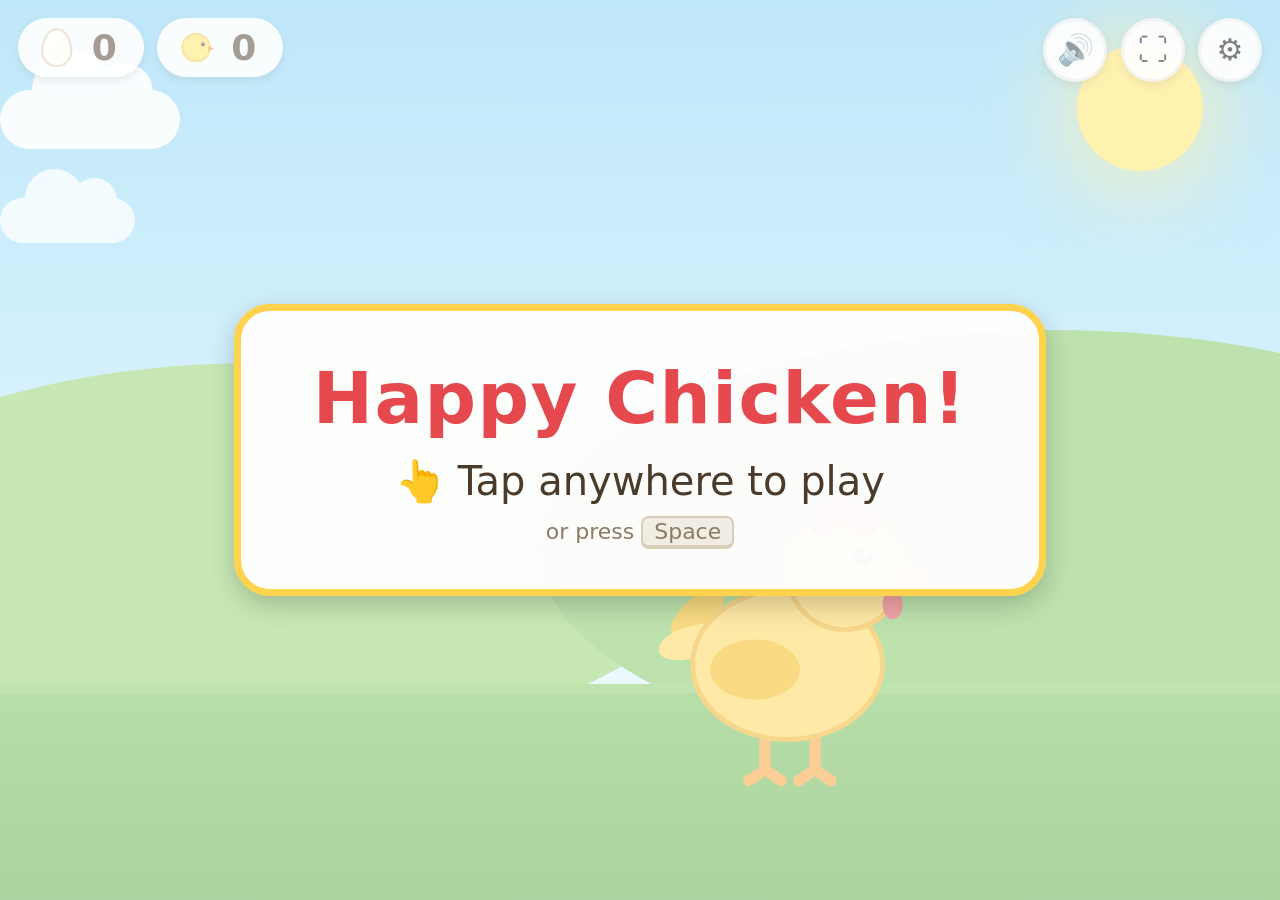
==== happy-chicken.html @ ad61b9e2 "Happy Chicken! v1 — tap/Space to lay eggs, eggs hatch into chicks Original-art HTML5 game for little" ====
<!DOCTYPE html>
<html lang="en">
<head>
<meta charset="utf-8">
<meta name="viewport" content="width=device-width, initial-scale=1, maximum-scale=1, user-scalable=no, viewport-fit=cover">
<meta name="description" content="Happy Chicken! A simple, cheerful egg-laying game for little kids. Tap or press Space to lay an egg.">
<title>Happy Chicken!</title>
<link rel="icon" href="data:image/svg+xml,%3Csvg xmlns='http://www.w3.org/2000/svg' viewBox='0 0 60 74'%3E%3Cpath d='M30 4C13 4 4 26 4 44a26 26 0 0 0 52 0C56 26 47 4 30 4Z' fill='%23fffdf7' stroke='%23e3dccb' stroke-width='3'/%3E%3C/svg%3E">
<link rel="stylesheet" href="style.css">
</head>
<body>

<main id="stage" aria-label="Happy Chicken game. Tap anywhere, or press Space, to lay an egg.">
  <!-- scenery -->
  <div class="sun" aria-hidden="true"></div>
  <div class="cloud cloud-1" aria-hidden="true"></div>
  <div class="cloud cloud-2" aria-hidden="true"></div>
  <div class="hill hill-1" aria-hidden="true"></div>
  <div class="hill hill-2" aria-hidden="true"></div>
  <div class="grass" aria-hidden="true"></div>

  <!-- the star of the show -->
  <div id="chicken" aria-hidden="true">
    <svg viewBox="0 0 240 260" role="img">
      <g class="legs" stroke="#F79D2C" stroke-width="9" stroke-linecap="round" fill="none">
        <path d="M100 205 v37 M100 242 l-13 9 M100 242 l13 9"/>
        <path d="M140 205 v37 M140 242 l-13 9 M140 242 l13 9"/>
      </g>
      <g class="body">
        <ellipse cx="46" cy="118" rx="26" ry="13" fill="#F2B705" transform="rotate(-42 46 118)"/>
        <ellipse cx="42" cy="140" rx="28" ry="13" fill="#FFD34D" transform="rotate(-16 42 140)"/>
        <ellipse cx="118" cy="158" rx="76" ry="60" fill="#FFD34D" stroke="#EFAF17" stroke-width="4"/>
        <circle cx="164" cy="84" r="46" fill="#FFD34D" stroke="#EFAF17" stroke-width="4"/>
        <circle cx="146" cy="44" r="12" fill="#E5484D"/>
        <circle cx="163" cy="35" r="13" fill="#E5484D"/>
        <circle cx="180" cy="44" r="12" fill="#E5484D"/>
        <path d="M208 76 l27 11 -27 12 z" fill="#F79D2C"/>
        <ellipse cx="202" cy="110" rx="8" ry="12" fill="#E5484D"/>
        <ellipse class="wing" cx="92" cy="162" rx="36" ry="24" fill="#F2B705"/>
        <g class="eye-open">
          <circle cx="178" cy="72" r="8" fill="#33302A"/>
          <circle cx="181" cy="69" r="2.6" fill="#FFFFFF"/>
        </g>
        <path class="eye-closed" d="M169 73 q9 7 18 0" stroke="#8a6d1f" stroke-width="3.5" fill="none" stroke-linecap="round"/>
      </g>
    </svg>
  </div>

  <!-- dynamic layers -->
  <div id="egg-layer" aria-hidden="true"></div>
  <div id="chick-layer" aria-hidden="true"></div>
  <div id="fx-layer" aria-hidden="true"></div>

  <!-- counters -->
  <div class="hud ui">
    <div class="pill" id="egg-pill" title="Eggs laid">
      <svg class="hud-icon" viewBox="0 0 60 74" aria-label="Eggs laid">
        <path d="M30 4C13 4 4 26 4 44a26 26 0 0 0 52 0C56 26 47 4 30 4Z" fill="#FFFDF7" stroke="#D8CFB8" stroke-width="4"/>
        <ellipse cx="21" cy="26" rx="6" ry="9" fill="#FFFFFF"/>
      </svg>
      <span id="egg-count">0</span>
    </div>
    <div class="pill" id="chick-pill" title="Chicks hatched">
      <svg class="hud-icon" viewBox="0 0 90 96" aria-label="Chicks hatched">
        <circle cx="46" cy="48" r="32" fill="#FFE45E" stroke="#EFC93D" stroke-width="4"/>
        <path d="M74 44 l14 6 -14 7 z" fill="#F79D2C"/>
        <circle cx="62" cy="40" r="4.5" fill="#33302A"/>
        <circle cx="63.5" cy="38.5" r="1.5" fill="#FFFFFF"/>
      </svg>
      <span id="chick-count">0</span>
    </div>
  </div>

  <!-- buttons -->
  <div class="controls ui">
    <button id="sound-btn" type="button" aria-label="Turn sound on or off" aria-pressed="true">🔊</button>
    <button id="fs-btn" type="button" aria-label="Fullscreen">⛶</button>
    <button id="gear-btn" type="button" aria-label="Grown-up settings">⚙️</button>
  </div>
</main>

<!-- start screen -->
<div id="start-overlay">
  <div class="start-card">
    <h1>Happy Chicken!</h1>
    <p class="start-hint">👆 Tap anywhere to play</p>
    <p class="start-hint-small">or press <span class="kbd">Space</span></p>
  </div>
</div>

<!-- grown-up settings -->
<div id="settings-overlay" hidden>
  <div class="settings-card ui" role="dialog" aria-label="Grown-up settings">
    <button id="settings-close" type="button" aria-label="Close settings">✕</button>
    <h2>Grown-ups</h2>
    <div class="settings-row">
      <span class="settings-label">Eggs per hatch</span>
      <div class="threshold-btns">
        <button class="threshold-btn" type="button" data-n="3">3</button>
        <button class="threshold-btn" type="button" data-n="5">5</button>
        <button class="threshold-btn" type="button" data-n="8">8</button>
      </div>
    </div>
    <div class="settings-row">
      <span class="settings-label">Start over</span>
      <button id="reset-btn" type="button">Reset ↺</button>
      <span id="reset-confirm" hidden>
        <button id="reset-yes" type="button">Yes ✓</button>
        <button id="reset-no" type="button">No ✕</button>
      </span>
    </div>
  </div>
</div>

<script src="game.js"></script>
</body>
</html>
---- style.css ----
/* Happy Chicken! — styles. Original artwork, no external assets. */

* { box-sizing: border-box; }

html, body {
  margin: 0;
  padding: 0;
  height: 100%;
  overflow: hidden;
  overscroll-behavior: none;
}

body {
  font-family: "Chalkboard SE", "Comic Sans MS", "Trebuchet MS", system-ui, sans-serif;
  user-select: none;
  -webkit-user-select: none;
  -webkit-tap-highlight-color: transparent;
  -webkit-touch-callout: none;
  background: #8ed8f8;
}

[hidden] { display: none !important; }

/* ---------- stage & scenery ---------- */

#stage {
  position: fixed;
  inset: 0;
  background: linear-gradient(#7fd0f5 0%, #b6e8fc 55%, #d8f4ff 74%);
  touch-action: manipulation;
  cursor: pointer;
  overflow: hidden;
}

.sun {
  position: absolute;
  top: 5%;
  right: 6%;
  width: 14vmin;
  height: 14vmin;
  border-radius: 50%;
  background: #ffe45e;
  box-shadow: 0 0 8vmin 3vmin rgba(255, 228, 94, 0.55);
  animation: sun-glow 5s ease-in-out infinite;
}

@keyframes sun-glow {
  0%, 100% { box-shadow: 0 0 8vmin 3vmin rgba(255, 228, 94, 0.55); }
  50%      { box-shadow: 0 0 10vmin 4vmin rgba(255, 228, 94, 0.7); }
}

.cloud {
  position: absolute;
  background: #ffffff;
  border-radius: 100px;
  opacity: 0.92;
}
.cloud::before, .cloud::after {
  content: "";
  position: absolute;
  background: #ffffff;
  border-radius: 50%;
}
.cloud-1 {
  top: 10%;
  width: 20vmin;
  height: 6.5vmin;
  animation: drift 65s linear infinite;
  animation-delay: -18s;
}
.cloud-1::before { width: 9vmin; height: 9vmin; top: -4.5vmin; left: 3.5vmin; }
.cloud-1::after  { width: 6.5vmin; height: 6.5vmin; top: -3vmin; left: 10.5vmin; }
.cloud-2 {
  top: 22%;
  width: 15vmin;
  height: 5vmin;
  opacity: 0.8;
  animation: drift 90s linear infinite;
  animation-delay: -55s;
}
.cloud-2::before { width: 6.5vmin; height: 6.5vmin; top: -3.2vmin; left: 2.8vmin; }
.cloud-2::after  { width: 5vmin; height: 5vmin; top: -2.2vmin; left: 8vmin; }

@keyframes drift {
  from { left: -25vw; }
  to   { left: 105vw; }
}

.hill {
  position: absolute;
  border-radius: 50%;
}
.hill-1 { width: 70vw; height: 30vw; left: -15vw; bottom: 17%; background: #8fd168; }
.hill-2 { width: 80vw; height: 34vw; right: -22vw; bottom: 15%; background: #7bc55a; }

.grass {
  position: absolute;
  left: 0;
  right: 0;
  bottom: 0;
  height: 24%;
  background: linear-gradient(#6fbe52, #59a83e);
  border-top: 1.2vmin solid #7fca61;
}

/* ---------- chicken ---------- */

#chicken {
  position: absolute;
  left: 50%;
  bottom: 12%;
  width: clamp(140px, 36vmin, 300px);
  z-index: 2;
  animation: bob 2.6s ease-in-out infinite;
  pointer-events: none;
}
#chicken svg {
  display: block;
  width: 100%;
  height: auto;
  transform-origin: 50% 100%;
}

@keyframes bob {
  0%, 100% { transform: translate(-50%, 0); }
  50%      { transform: translate(-50%, -1.6vmin); }
}

#chicken.lay svg { animation: lay-squat 0.38s ease-out; }

@keyframes lay-squat {
  0%   { transform: scale(1, 1); }
  30%  { transform: scale(1.08, 0.85); }
  60%  { transform: scale(0.96, 1.08); }
  100% { transform: scale(1, 1); }
}

#chicken .eye-closed { opacity: 0; }
#chicken.blink .eye-open   { opacity: 0; }
#chicken.blink .eye-closed { opacity: 1; }

#chicken .wing {
  transform-box: fill-box;
  transform-origin: 85% 15%;
}
#chicken.flap .wing { animation: flap 0.7s ease-in-out; }

@keyframes flap {
  0%, 100% { transform: rotate(0deg); }
  25% { transform: rotate(-24deg); }
  50% { transform: rotate(8deg); }
  75% { transform: rotate(-18deg); }
}

/* ---------- eggs, chicks, sparkles ---------- */

#egg-layer, #chick-layer, #fx-layer {
  position: absolute;
  inset: 0;
  pointer-events: none;
}
#egg-layer  { z-index: 3; }
#chick-layer{ z-index: 4; }
#fx-layer   { z-index: 5; }

.egg {
  position: absolute;
  width: clamp(36px, 7.5vmin, 64px);
  transform: translate(-50%, -50%);
  transition: left 0.45s cubic-bezier(0.25, 1.4, 0.45, 1), top 0.45s cubic-bezier(0.25, 1.4, 0.45, 1);
  filter: drop-shadow(0 0.4vmin 0.4vmin rgba(0, 0, 0, 0.18));
}
.egg svg, .chick svg { display: block; width: 100%; height: auto; }

.egg.pop svg { animation: pop-in 0.32s ease-out; }
.egg svg { transform-origin: 50% 100%; }
.egg.wobble svg { animation: egg-wobble 0.62s ease-in-out; }
.egg .crack { opacity: 0; }
.egg.cracking .crack { opacity: 1; }

@keyframes pop-in {
  0%   { transform: scale(0.2); }
  65%  { transform: scale(1.18); }
  100% { transform: scale(1); }
}

@keyframes egg-wobble {
  0%, 100% { transform: rotate(0deg); }
  20% { transform: rotate(-14deg); }
  40% { transform: rotate(12deg); }
  60% { transform: rotate(-10deg); }
  80% { transform: rotate(8deg); }
}

.chick {
  position: absolute;
  width: clamp(44px, 9vmin, 76px);
  transform: translate(-50%, -50%);
  filter: drop-shadow(0 0.4vmin 0.4vmin rgba(0, 0, 0, 0.18));
}
.chick.face-left { transform: translate(-50%, -50%) scaleX(-1); }

.chick.pop svg { animation: pop-in 0.32s ease-out; }
.chick svg { transform-origin: 50% 100%; }
.chick.hop svg { animation: hop 0.5s ease-in-out 2; }
.chick.walk svg { animation: waddle 0.45s ease-in-out infinite; }

@keyframes hop {
  0%, 100% { transform: translateY(0) scale(1, 1); }
  30%  { transform: translateY(-38%) scale(0.95, 1.06); }
  60%  { transform: translateY(0) scale(1.06, 0.92); }
}

@keyframes waddle {
  0%, 100% { transform: rotate(-7deg); }
  50%      { transform: rotate(7deg); }
}

.spark {
  position: absolute;
  width: 1.6vmin;
  height: 1.6vmin;
  border-radius: 50%;
  background: #fff6c9;
  border: 0.3vmin solid #ffd34d;
  animation: spark-fly 0.65s ease-out forwards;
}

@keyframes spark-fly {
  from { transform: translate(-50%, -50%) scale(1); opacity: 1; }
  to {
    transform: translate(calc(-50% + var(--dx)), calc(-50% + var(--dy))) scale(0.1);
    opacity: 0;
  }
}

/* ---------- HUD counters ---------- */

.hud {
  position: absolute;
  top: max(2vmin, env(safe-area-inset-top));
  left: max(2vmin, env(safe-area-inset-left));
  display: flex;
  gap: 1.5vmin;
  z-index: 10;
}

.pill {
  display: flex;
  align-items: center;
  gap: 0.4em;
  background: rgba(255, 255, 255, 0.92);
  border-radius: 999px;
  padding: 0.25em 0.75em 0.25em 0.5em;
  font-size: clamp(20px, 4.5vmin, 36px);
  font-weight: 700;
  color: #4a3b2a;
  box-shadow: 0 0.4vmin 1vmin rgba(0, 0, 0, 0.15);
}
.pill .hud-icon { width: 1.15em; height: 1.15em; }
.pill.bump { animation: bump 0.3s ease-out; }

@keyframes bump {
  0%   { transform: scale(1); }
  40%  { transform: scale(1.22); }
  100% { transform: scale(1); }
}

/* ---------- buttons ---------- */

.controls {
  position: absolute;
  top: max(2vmin, env(safe-area-inset-top));
  right: max(2vmin, env(safe-area-inset-right));
  display: flex;
  gap: 1.5vmin;
  z-index: 10;
}

button {
  font-family: inherit;
  cursor: pointer;
}

.controls button {
  width: clamp(48px, 9.5vmin, 64px);
  height: clamp(48px, 9.5vmin, 64px);
  border-radius: 50%;
  border: 0.4vmin solid rgba(0, 0, 0, 0.08);
  background: rgba(255, 255, 255, 0.92);
  font-size: clamp(22px, 4.5vmin, 30px);
  line-height: 1;
  box-shadow: 0 0.4vmin 1vmin rgba(0, 0, 0, 0.15);
  transition: transform 0.1s ease-out;
}
.controls button:active { transform: scale(0.9); }

button:focus-visible {
  outline: 4px solid #1d4ed8;
  outline-offset: 3px;
}

/* ---------- start overlay ---------- */

#start-overlay {
  position: fixed;
  inset: 0;
  z-index: 20;
  display: grid;
  place-items: center;
  background: rgba(255, 255, 255, 0.5);
  cursor: pointer;
  transition: opacity 0.35s ease-out;
}
#start-overlay.hide { opacity: 0; pointer-events: none; }

.start-card {
  text-align: center;
  background: rgba(255, 255, 255, 0.95);
  border: 0.8vmin solid #ffd34d;
  border-radius: 4vmin;
  padding: 5vmin 8vmin;
  box-shadow: 0 1vmin 3vmin rgba(0, 0, 0, 0.2);
  max-width: 90vw;
}

.start-card h1 {
  margin: 0 0 2vmin;
  font-size: clamp(34px, 9vmin, 72px);
  color: #e5484d;
  letter-spacing: 0.02em;
}

.start-hint {
  margin: 0;
  font-size: clamp(22px, 5vmin, 40px);
  color: #4a3b2a;
  animation: pulse 1.4s ease-in-out infinite;
}
.start-hint-small {
  margin: 1.5vmin 0 0;
  font-size: clamp(15px, 3vmin, 22px);
  color: #8b7b64;
}
.kbd {
  background: #f1ede4;
  border: 2px solid #d8cfb8;
  border-bottom-width: 4px;
  border-radius: 8px;
  padding: 0.05em 0.5em;
}

@keyframes pulse {
  0%, 100% { transform: scale(1); }
  50%      { transform: scale(1.08); }
}

/* ---------- settings overlay ---------- */

#settings-overlay {
  position: fixed;
  inset: 0;
  z-index: 30;
  display: grid;
  place-items: center;
  background: rgba(0, 0, 0, 0.35);
}

.settings-card {
  position: relative;
  background: #ffffff;
  border-radius: 24px;
  padding: 24px 28px;
  width: min(88vw, 420px);
  box-shadow: 0 12px 40px rgba(0, 0, 0, 0.3);
  color: #4a3b2a;
}

.settings-card h2 {
  margin: 0 0 16px;
  font-size: clamp(22px, 5vmin, 30px);
}

#settings-close {
  position: absolute;
  top: 12px;
  right: 12px;
  width: 44px;
  height: 44px;
  border-radius: 50%;
  border: none;
  background: #f1ede4;
  font-size: 20px;
}

.settings-row {
  display: flex;
  align-items: center;
  flex-wrap: wrap;
  gap: 12px;
  margin: 14px 0;
  font-size: clamp(17px, 4vmin, 22px);
}
.settings-label { flex: 1 1 auto; font-weight: 700; }

.threshold-btn,
#reset-btn, #reset-yes, #reset-no {
  min-width: 52px;
  height: 52px;
  border-radius: 14px;
  border: 3px solid #d8cfb8;
  background: #faf7ef;
  font-size: 20px;
  font-weight: 700;
  color: #4a3b2a;
  padding: 0 14px;
}
.threshold-btn.active {
  background: #ffd34d;
  border-color: #efaf17;
}
#reset-yes { background: #d3f2c9; border-color: #6fbe52; }
#reset-no  { background: #ffd9d9; border-color: #e5484d; }
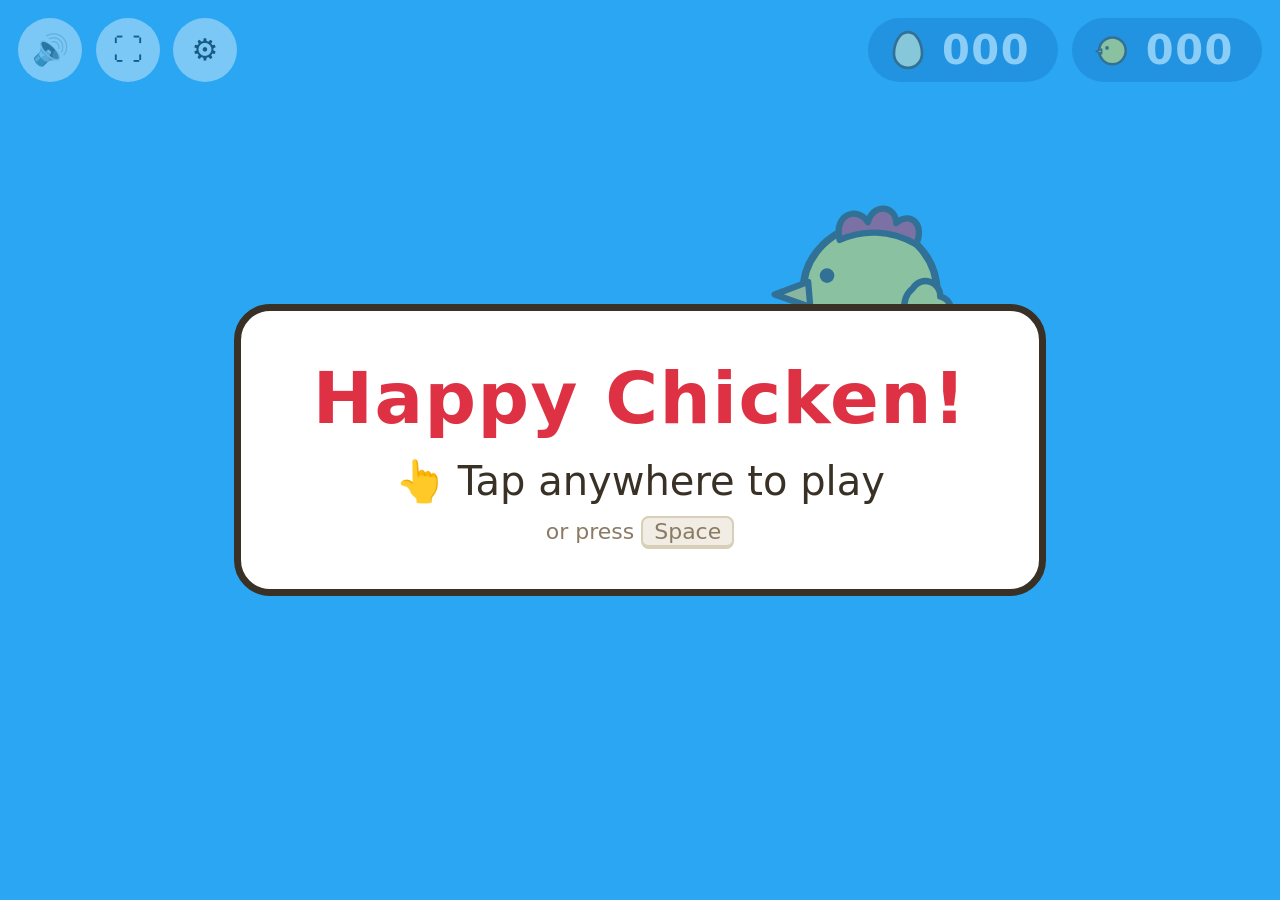
==== commit de4997c8: "Restyle to match the in-show game look; chicken hops in 2D Flat bright-blue screen with thick dark o" ====
--- a/happy-chicken.html
+++ b/happy-chicken.html
@@ -5,43 +5,41 @@
 <meta name="viewport" content="width=device-width, initial-scale=1, maximum-scale=1, user-scalable=no, viewport-fit=cover">
 <meta name="description" content="Happy Chicken! A simple, cheerful egg-laying game for little kids. Tap or press Space to lay an egg.">
 <title>Happy Chicken!</title>
-<link rel="icon" href="data:image/svg+xml,%3Csvg xmlns='http://www.w3.org/2000/svg' viewBox='0 0 60 74'%3E%3Cpath d='M30 4C13 4 4 26 4 44a26 26 0 0 0 52 0C56 26 47 4 30 4Z' fill='%23fffdf7' stroke='%23e3dccb' stroke-width='3'/%3E%3C/svg%3E">
+<link rel="icon" href="data:image/svg+xml,%3Csvg xmlns='http://www.w3.org/2000/svg' viewBox='0 0 60 74'%3E%3Cpath d='M30 4C13 4 4 26 4 44a26 26 0 0 0 52 0C56 26 47 4 30 4Z' fill='%23f7f2bc' stroke='%233a3126' stroke-width='5'/%3E%3C/svg%3E">
 <link rel="stylesheet" href="style.css">
 </head>
 <body>
 
 <main id="stage" aria-label="Happy Chicken game. Tap anywhere, or press Space, to lay an egg.">
-  <!-- scenery -->
-  <div class="sun" aria-hidden="true"></div>
-  <div class="cloud cloud-1" aria-hidden="true"></div>
-  <div class="cloud cloud-2" aria-hidden="true"></div>
-  <div class="hill hill-1" aria-hidden="true"></div>
-  <div class="hill hill-2" aria-hidden="true"></div>
-  <div class="grass" aria-hidden="true"></div>
 
-  <!-- the star of the show -->
+  <!-- the star of the show: a round, outlined, flat cartoon chicken -->
   <div id="chicken" aria-hidden="true">
-    <svg viewBox="0 0 240 260" role="img">
-      <g class="legs" stroke="#F79D2C" stroke-width="9" stroke-linecap="round" fill="none">
-        <path d="M100 205 v37 M100 242 l-13 9 M100 242 l13 9"/>
-        <path d="M140 205 v37 M140 242 l-13 9 M140 242 l13 9"/>
+    <svg viewBox="0 0 210 226" role="img">
+      <g class="legs" stroke="#3A3126" stroke-width="6" stroke-linecap="round" fill="none">
+        <path d="M85 158 L78 202 M78 202 l-13 10 M78 202 l10 12"/>
+        <path d="M125 158 L131 202 M131 202 l-11 12 M131 202 l12 9"/>
       </g>
       <g class="body">
-        <ellipse cx="46" cy="118" rx="26" ry="13" fill="#F2B705" transform="rotate(-42 46 118)"/>
-        <ellipse cx="42" cy="140" rx="28" ry="13" fill="#FFD34D" transform="rotate(-16 42 140)"/>
-        <ellipse cx="118" cy="158" rx="76" ry="60" fill="#FFD34D" stroke="#EFAF17" stroke-width="4"/>
-        <circle cx="164" cy="84" r="46" fill="#FFD34D" stroke="#EFAF17" stroke-width="4"/>
-        <circle cx="146" cy="44" r="12" fill="#E5484D"/>
-        <circle cx="163" cy="35" r="13" fill="#E5484D"/>
-        <circle cx="180" cy="44" r="12" fill="#E5484D"/>
-        <path d="M208 76 l27 11 -27 12 z" fill="#F79D2C"/>
-        <ellipse cx="202" cy="110" rx="8" ry="12" fill="#E5484D"/>
-        <ellipse class="wing" cx="92" cy="162" rx="36" ry="24" fill="#F2B705"/>
+        <circle cx="105" cy="100" r="64" fill="#FFE23F" stroke="#3A3126" stroke-width="7"/>
+        <path class="comb" d="M76 50
+          C70 24 94 18 103 33
+          C108 14 130 17 130 34
+          C143 22 158 35 149 54
+          C124 40 98 40 76 50 Z"
+          fill="#DE3244" stroke="#3A3126" stroke-width="6" stroke-linejoin="round"/>
+        <path class="beak" d="M46 90 L14 102 L48 114 Z"
+          fill="#FFC93C" stroke="#3A3126" stroke-width="6" stroke-linejoin="round"/>
+        <path class="wing" d="M146 96
+          a14 14 0 0 1 26 8
+          a14 14 0 0 1 6 24
+          a14 14 0 0 1 -22 14
+          q-16 -8 -18 -24
+          q-2 -14 8 -22 z"
+          fill="#FFE23F" stroke="#3A3126" stroke-width="6" stroke-linejoin="round"/>
         <g class="eye-open">
-          <circle cx="178" cy="72" r="8" fill="#33302A"/>
-          <circle cx="181" cy="69" r="2.6" fill="#FFFFFF"/>
+          <circle cx="64" cy="84" r="7" fill="#3A3126"/>
         </g>
-        <path class="eye-closed" d="M169 73 q9 7 18 0" stroke="#8a6d1f" stroke-width="3.5" fill="none" stroke-linecap="round"/>
+        <path class="eye-closed" d="M55 86 q9 7 18 0" stroke="#3A3126" stroke-width="4" fill="none" stroke-linecap="round"/>
       </g>
     </svg>
   </div>
@@ -51,23 +49,21 @@
   <div id="chick-layer" aria-hidden="true"></div>
   <div id="fx-layer" aria-hidden="true"></div>
 
-  <!-- counters -->
+  <!-- counters (show-style pills, top-right) -->
   <div class="hud ui">
     <div class="pill" id="egg-pill" title="Eggs laid">
       <svg class="hud-icon" viewBox="0 0 60 74" aria-label="Eggs laid">
-        <path d="M30 4C13 4 4 26 4 44a26 26 0 0 0 52 0C56 26 47 4 30 4Z" fill="#FFFDF7" stroke="#D8CFB8" stroke-width="4"/>
-        <ellipse cx="21" cy="26" rx="6" ry="9" fill="#FFFFFF"/>
+        <path d="M30 4C13 4 4 26 4 44a26 26 0 0 0 52 0C56 26 47 4 30 4Z" fill="#F7F2BC" stroke="#3A3126" stroke-width="5"/>
       </svg>
-      <span id="egg-count">0</span>
+      <span id="egg-count">000</span>
     </div>
     <div class="pill" id="chick-pill" title="Chicks hatched">
       <svg class="hud-icon" viewBox="0 0 90 96" aria-label="Chicks hatched">
-        <circle cx="46" cy="48" r="32" fill="#FFE45E" stroke="#EFC93D" stroke-width="4"/>
-        <path d="M74 44 l14 6 -14 7 z" fill="#F79D2C"/>
-        <circle cx="62" cy="40" r="4.5" fill="#33302A"/>
-        <circle cx="63.5" cy="38.5" r="1.5" fill="#FFFFFF"/>
+        <circle cx="46" cy="50" r="32" fill="#FFE23F" stroke="#3A3126" stroke-width="6"/>
+        <path d="M20 46 l-13 5 13 6 z" fill="#FFC93C" stroke="#3A3126" stroke-width="4" stroke-linejoin="round"/>
+        <circle cx="33" cy="43" r="4.5" fill="#3A3126"/>
       </svg>
-      <span id="chick-count">0</span>
+      <span id="chick-count">000</span>
     </div>
   </div>
 
--- a/style.css
+++ b/style.css
@@ -1,4 +1,6 @@
-/* Happy Chicken! — styles. Original artwork, no external assets. */
+/* Happy Chicken! — styles. Original artwork, no external assets.
+   Look: flat bright-blue screen, thick dark outlines, no scenery —
+   like a simple in-show TV game. */
 
 * { box-sizing: border-box; }
 
@@ -16,101 +18,32 @@
   -webkit-user-select: none;
   -webkit-tap-highlight-color: transparent;
   -webkit-touch-callout: none;
-  background: #8ed8f8;
+  background: #2BA6F2;
 }
 
 [hidden] { display: none !important; }
 
-/* ---------- stage & scenery ---------- */
+/* ---------- stage ---------- */
 
 #stage {
   position: fixed;
   inset: 0;
-  background: linear-gradient(#7fd0f5 0%, #b6e8fc 55%, #d8f4ff 74%);
+  background: #2BA6F2;
   touch-action: manipulation;
   cursor: pointer;
   overflow: hidden;
 }
 
-.sun {
-  position: absolute;
-  top: 5%;
-  right: 6%;
-  width: 14vmin;
-  height: 14vmin;
-  border-radius: 50%;
-  background: #ffe45e;
-  box-shadow: 0 0 8vmin 3vmin rgba(255, 228, 94, 0.55);
-  animation: sun-glow 5s ease-in-out infinite;
-}
-
-@keyframes sun-glow {
-  0%, 100% { box-shadow: 0 0 8vmin 3vmin rgba(255, 228, 94, 0.55); }
-  50%      { box-shadow: 0 0 10vmin 4vmin rgba(255, 228, 94, 0.7); }
-}
-
-.cloud {
-  position: absolute;
-  background: #ffffff;
-  border-radius: 100px;
-  opacity: 0.92;
-}
-.cloud::before, .cloud::after {
-  content: "";
-  position: absolute;
-  background: #ffffff;
-  border-radius: 50%;
-}
-.cloud-1 {
-  top: 10%;
-  width: 20vmin;
-  height: 6.5vmin;
-  animation: drift 65s linear infinite;
-  animation-delay: -18s;
-}
-.cloud-1::before { width: 9vmin; height: 9vmin; top: -4.5vmin; left: 3.5vmin; }
-.cloud-1::after  { width: 6.5vmin; height: 6.5vmin; top: -3vmin; left: 10.5vmin; }
-.cloud-2 {
-  top: 22%;
-  width: 15vmin;
-  height: 5vmin;
-  opacity: 0.8;
-  animation: drift 90s linear infinite;
-  animation-delay: -55s;
-}
-.cloud-2::before { width: 6.5vmin; height: 6.5vmin; top: -3.2vmin; left: 2.8vmin; }
-.cloud-2::after  { width: 5vmin; height: 5vmin; top: -2.2vmin; left: 8vmin; }
-
-@keyframes drift {
-  from { left: -25vw; }
-  to   { left: 105vw; }
-}
-
-.hill {
-  position: absolute;
-  border-radius: 50%;
-}
-.hill-1 { width: 70vw; height: 30vw; left: -15vw; bottom: 17%; background: #8fd168; }
-.hill-2 { width: 80vw; height: 34vw; right: -22vw; bottom: 15%; background: #7bc55a; }
-
-.grass {
-  position: absolute;
-  left: 0;
-  right: 0;
-  bottom: 0;
-  height: 24%;
-  background: linear-gradient(#6fbe52, #59a83e);
-  border-top: 1.2vmin solid #7fca61;
-}
-
 /* ---------- chicken ---------- */
 
 #chicken {
   position: absolute;
-  left: 50%;
-  bottom: 12%;
-  width: clamp(140px, 36vmin, 300px);
+  left: 68%;
+  top: 34%;
+  width: clamp(110px, 26vmin, 220px);
   z-index: 2;
+  transform: translate(-50%, -50%);
+  transition: left 0.45s cubic-bezier(0.3, 1.3, 0.5, 1), top 0.45s cubic-bezier(0.3, 1.3, 0.5, 1);
   animation: bob 2.6s ease-in-out infinite;
   pointer-events: none;
 }
@@ -118,20 +51,20 @@
   display: block;
   width: 100%;
   height: auto;
-  transform-origin: 50% 100%;
+  transform-origin: 50% 70%;
 }
 
 @keyframes bob {
-  0%, 100% { transform: translate(-50%, 0); }
-  50%      { transform: translate(-50%, -1.6vmin); }
-}
-
-#chicken.lay svg { animation: lay-squat 0.38s ease-out; }
-
-@keyframes lay-squat {
+  0%, 100% { transform: translate(-50%, -50%); }
+  50%      { transform: translate(-50%, calc(-50% - 1.2vmin)); }
+}
+
+#chicken.lay svg { animation: lay-squash 0.42s ease-out; }
+
+@keyframes lay-squash {
   0%   { transform: scale(1, 1); }
-  30%  { transform: scale(1.08, 0.85); }
-  60%  { transform: scale(0.96, 1.08); }
+  30%  { transform: scale(1.12, 0.82); }
+  60%  { transform: scale(0.94, 1.1); }
   100% { transform: scale(1, 1); }
 }
 
@@ -141,18 +74,18 @@
 
 #chicken .wing {
   transform-box: fill-box;
-  transform-origin: 85% 15%;
+  transform-origin: 15% 20%;
 }
 #chicken.flap .wing { animation: flap 0.7s ease-in-out; }
 
 @keyframes flap {
   0%, 100% { transform: rotate(0deg); }
-  25% { transform: rotate(-24deg); }
-  50% { transform: rotate(8deg); }
-  75% { transform: rotate(-18deg); }
-}
-
-/* ---------- eggs, chicks, sparkles ---------- */
+  25% { transform: rotate(26deg); }
+  50% { transform: rotate(-8deg); }
+  75% { transform: rotate(20deg); }
+}
+
+/* ---------- eggs, hatchlings, sparkles ---------- */
 
 #egg-layer, #chick-layer, #fx-layer {
   position: absolute;
@@ -165,12 +98,10 @@
 
 .egg {
   position: absolute;
-  width: clamp(36px, 7.5vmin, 64px);
+  width: clamp(38px, 8vmin, 68px);
   transform: translate(-50%, -50%);
-  transition: left 0.45s cubic-bezier(0.25, 1.4, 0.45, 1), top 0.45s cubic-bezier(0.25, 1.4, 0.45, 1);
-  filter: drop-shadow(0 0.4vmin 0.4vmin rgba(0, 0, 0, 0.18));
-}
-.egg svg, .chick svg { display: block; width: 100%; height: auto; }
+}
+.egg svg, .hatchling svg, .shell-top svg { display: block; width: 100%; height: auto; }
 
 .egg.pop svg { animation: pop-in 0.32s ease-out; }
 .egg svg { transform-origin: 50% 100%; }
@@ -192,28 +123,41 @@
   80% { transform: rotate(8deg); }
 }
 
-.chick {
-  position: absolute;
-  width: clamp(44px, 9vmin, 76px);
+/* a chick sitting in its cracked shell */
+.hatchling {
+  position: absolute;
+  width: clamp(52px, 11vmin, 92px);
   transform: translate(-50%, -50%);
-  filter: drop-shadow(0 0.4vmin 0.4vmin rgba(0, 0, 0, 0.18));
-}
-.chick.face-left { transform: translate(-50%, -50%) scaleX(-1); }
-
-.chick.pop svg { animation: pop-in 0.32s ease-out; }
-.chick svg { transform-origin: 50% 100%; }
-.chick.hop svg { animation: hop 0.5s ease-in-out 2; }
-.chick.walk svg { animation: waddle 0.45s ease-in-out infinite; }
-
-@keyframes hop {
-  0%, 100% { transform: translateY(0) scale(1, 1); }
-  30%  { transform: translateY(-38%) scale(0.95, 1.06); }
-  60%  { transform: translateY(0) scale(1.06, 0.92); }
-}
-
-@keyframes waddle {
-  0%, 100% { transform: rotate(-7deg); }
-  50%      { transform: rotate(7deg); }
+}
+.hatchling svg { transform-origin: 50% 90%; }
+.hatchling.pop svg { animation: pop-in 0.32s ease-out; }
+.hatchling.bounce svg { animation: chick-bounce 0.9s ease-in-out 0.35s 2; }
+.hatchling.fade { animation: fade-away 0.5s ease-out forwards; }
+
+@keyframes chick-bounce {
+  0%, 100% { transform: scale(1, 1); }
+  30% { transform: scale(1.05, 0.92); }
+  65% { transform: scale(0.96, 1.06); }
+}
+
+@keyframes fade-away {
+  from { opacity: 1; }
+  to   { opacity: 0; }
+}
+
+/* the empty top of the shell, popping off */
+.shell-top {
+  position: absolute;
+  width: clamp(24px, 5vmin, 42px);
+  animation: shell-fly 0.7s ease-out forwards;
+}
+
+@keyframes shell-fly {
+  from { transform: translate(-50%, -50%) rotate(0deg); opacity: 1; }
+  to {
+    transform: translate(calc(-50% + var(--dx)), calc(-50% + var(--dy))) rotate(160deg);
+    opacity: 0;
+  }
 }
 
 .spark {
@@ -221,8 +165,8 @@
   width: 1.6vmin;
   height: 1.6vmin;
   border-radius: 50%;
-  background: #fff6c9;
-  border: 0.3vmin solid #ffd34d;
+  background: #FFF6C9;
+  border: 0.3vmin solid #FFE23F;
   animation: spark-fly 0.65s ease-out forwards;
 }
 
@@ -234,9 +178,41 @@
   }
 }
 
-/* ---------- HUD counters ---------- */
+/* ---------- HUD counters (show-style: blue pills, big white digits, top-right) ---------- */
 
 .hud {
+  position: absolute;
+  top: max(2vmin, env(safe-area-inset-top));
+  right: max(2vmin, env(safe-area-inset-right));
+  display: flex;
+  gap: 1.5vmin;
+  z-index: 10;
+}
+
+.pill {
+  display: flex;
+  align-items: center;
+  gap: 0.35em;
+  background: rgba(9, 84, 165, 0.5);
+  border-radius: 999px;
+  padding: 0.22em 0.7em 0.22em 0.5em;
+  font-size: clamp(22px, 5vmin, 40px);
+  font-weight: 700;
+  color: #ffffff;
+  letter-spacing: 0.04em;
+}
+.pill .hud-icon { width: 1em; height: 1em; }
+.pill.bump { animation: bump 0.3s ease-out; }
+
+@keyframes bump {
+  0%   { transform: scale(1); }
+  40%  { transform: scale(1.22); }
+  100% { transform: scale(1); }
+}
+
+/* ---------- buttons (top-left) ---------- */
+
+.controls {
   position: absolute;
   top: max(2vmin, env(safe-area-inset-top));
   left: max(2vmin, env(safe-area-inset-left));
@@ -245,38 +221,6 @@
   z-index: 10;
 }
 
-.pill {
-  display: flex;
-  align-items: center;
-  gap: 0.4em;
-  background: rgba(255, 255, 255, 0.92);
-  border-radius: 999px;
-  padding: 0.25em 0.75em 0.25em 0.5em;
-  font-size: clamp(20px, 4.5vmin, 36px);
-  font-weight: 700;
-  color: #4a3b2a;
-  box-shadow: 0 0.4vmin 1vmin rgba(0, 0, 0, 0.15);
-}
-.pill .hud-icon { width: 1.15em; height: 1.15em; }
-.pill.bump { animation: bump 0.3s ease-out; }
-
-@keyframes bump {
-  0%   { transform: scale(1); }
-  40%  { transform: scale(1.22); }
-  100% { transform: scale(1); }
-}
-
-/* ---------- buttons ---------- */
-
-.controls {
-  position: absolute;
-  top: max(2vmin, env(safe-area-inset-top));
-  right: max(2vmin, env(safe-area-inset-right));
-  display: flex;
-  gap: 1.5vmin;
-  z-index: 10;
-}
-
 button {
   font-family: inherit;
   cursor: pointer;
@@ -286,17 +230,16 @@
   width: clamp(48px, 9.5vmin, 64px);
   height: clamp(48px, 9.5vmin, 64px);
   border-radius: 50%;
-  border: 0.4vmin solid rgba(0, 0, 0, 0.08);
-  background: rgba(255, 255, 255, 0.92);
+  border: none;
+  background: rgba(255, 255, 255, 0.85);
   font-size: clamp(22px, 4.5vmin, 30px);
   line-height: 1;
-  box-shadow: 0 0.4vmin 1vmin rgba(0, 0, 0, 0.15);
   transition: transform 0.1s ease-out;
 }
 .controls button:active { transform: scale(0.9); }
 
 button:focus-visible {
-  outline: 4px solid #1d4ed8;
+  outline: 4px solid #ffffff;
   outline-offset: 3px;
 }
 
@@ -308,7 +251,7 @@
   z-index: 20;
   display: grid;
   place-items: center;
-  background: rgba(255, 255, 255, 0.5);
+  background: rgba(43, 166, 242, 0.55);
   cursor: pointer;
   transition: opacity 0.35s ease-out;
 }
@@ -316,25 +259,24 @@
 
 .start-card {
   text-align: center;
-  background: rgba(255, 255, 255, 0.95);
-  border: 0.8vmin solid #ffd34d;
+  background: #ffffff;
+  border: 0.8vmin solid #3A3126;
   border-radius: 4vmin;
   padding: 5vmin 8vmin;
-  box-shadow: 0 1vmin 3vmin rgba(0, 0, 0, 0.2);
   max-width: 90vw;
 }
 
 .start-card h1 {
   margin: 0 0 2vmin;
   font-size: clamp(34px, 9vmin, 72px);
-  color: #e5484d;
+  color: #DE3244;
   letter-spacing: 0.02em;
 }
 
 .start-hint {
   margin: 0;
   font-size: clamp(22px, 5vmin, 40px);
-  color: #4a3b2a;
+  color: #3A3126;
   animation: pulse 1.4s ease-in-out infinite;
 }
 .start-hint-small {
@@ -373,7 +315,7 @@
   padding: 24px 28px;
   width: min(88vw, 420px);
   box-shadow: 0 12px 40px rgba(0, 0, 0, 0.3);
-  color: #4a3b2a;
+  color: #3A3126;
 }
 
 .settings-card h2 {
@@ -412,12 +354,12 @@
   background: #faf7ef;
   font-size: 20px;
   font-weight: 700;
-  color: #4a3b2a;
+  color: #3A3126;
   padding: 0 14px;
 }
 .threshold-btn.active {
-  background: #ffd34d;
-  border-color: #efaf17;
+  background: #FFE23F;
+  border-color: #3A3126;
 }
 #reset-yes { background: #d3f2c9; border-color: #6fbe52; }
-#reset-no  { background: #ffd9d9; border-color: #e5484d; }
+#reset-no  { background: #ffd9d9; border-color: #DE3244; }
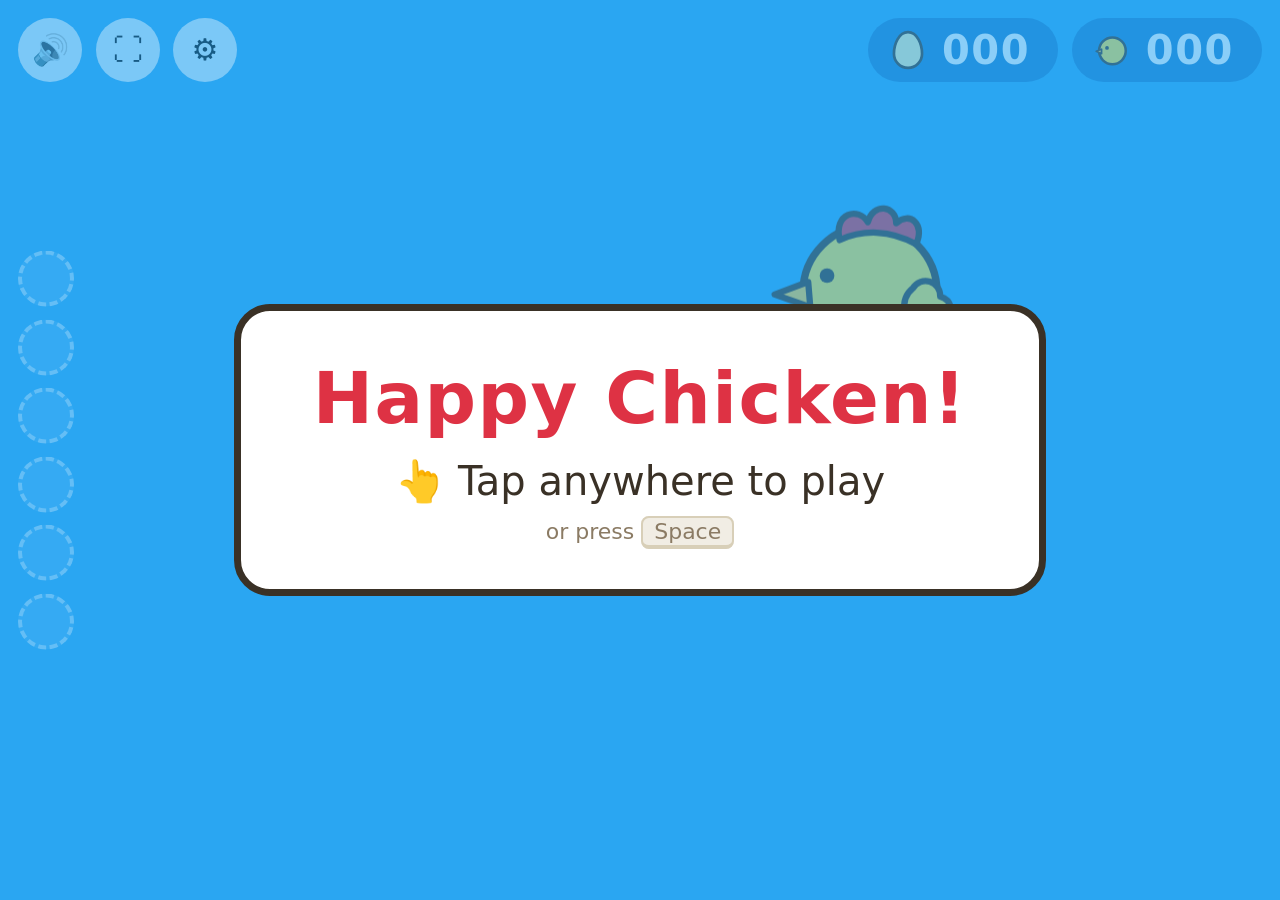
==== commit 9859832e: "Chicks leap out and peep-jump off stage; golden-egg milestone tiers Hatched chicks now sit in their " ====
--- a/happy-chicken.html
+++ b/happy-chicken.html
@@ -49,6 +49,9 @@
   <div id="chick-layer" aria-hidden="true"></div>
   <div id="fx-layer" aria-hidden="true"></div>
 
+  <!-- milestone chick collection (filled in by game.js) -->
+  <div id="collection" aria-hidden="true"></div>
+
   <!-- counters (show-style pills, top-right) -->
   <div class="hud ui">
     <div class="pill" id="egg-pill" title="Eggs laid">
@@ -74,6 +77,14 @@
     <button id="gear-btn" type="button" aria-label="Grown-up settings">⚙️</button>
   </div>
 </main>
+
+<!-- milestone banner -->
+<div id="tier-banner" hidden>
+  <svg class="banner-star" viewBox="0 0 100 100" aria-hidden="true">
+    <path d="M50 5 L61 38 L96 38 L68 59 L79 92 L50 71 L21 92 L32 59 L4 38 L39 38 Z" fill="currentColor"/>
+  </svg>
+  <span id="tier-banner-num">10!</span>
+</div>
 
 <!-- start screen -->
 <div id="start-overlay">
--- a/style.css
+++ b/style.css
@@ -101,13 +101,29 @@
   width: clamp(38px, 8vmin, 68px);
   transform: translate(-50%, -50%);
 }
-.egg svg, .hatchling svg, .shell-top svg { display: block; width: 100%; height: auto; }
+.egg svg, .chick-out svg, .shell-bottom svg, .shell-top svg {
+  display: block;
+  width: 100%;
+  height: auto;
+}
 
 .egg.pop svg { animation: pop-in 0.32s ease-out; }
 .egg svg { transform-origin: 50% 100%; }
 .egg.wobble svg { animation: egg-wobble 0.62s ease-in-out; }
 .egg .crack { opacity: 0; }
 .egg.cracking .crack { opacity: 1; }
+
+/* milestone egg: golden, glowing, twinkling */
+.egg.golden { filter: drop-shadow(0 0 1.2vmin rgba(255, 216, 74, 0.95)); }
+.egg.golden .twinkle {
+  animation: twinkle 0.9s ease-in-out infinite alternate;
+}
+.egg.golden .t2 { animation-delay: 0.45s; }
+
+@keyframes twinkle {
+  from { opacity: 0.15; }
+  to   { opacity: 1; }
+}
 
 @keyframes pop-in {
   0%   { transform: scale(0.2); }
@@ -123,22 +139,50 @@
   80% { transform: rotate(8deg); }
 }
 
-/* a chick sitting in its cracked shell */
-.hatchling {
-  position: absolute;
-  width: clamp(52px, 11vmin, 92px);
+/* a freshly hatched chick: sits in its shell, leaps out, peep-jumps away */
+.chick-out {
+  position: absolute;
+  width: clamp(44px, 9vmin, 78px);
   transform: translate(-50%, -50%);
-}
-.hatchling svg { transform-origin: 50% 90%; }
-.hatchling.pop svg { animation: pop-in 0.32s ease-out; }
-.hatchling.bounce svg { animation: chick-bounce 0.9s ease-in-out 0.35s 2; }
-.hatchling.fade { animation: fade-away 0.5s ease-out forwards; }
-
-@keyframes chick-bounce {
-  0%, 100% { transform: scale(1, 1); }
-  30% { transform: scale(1.05, 0.92); }
-  65% { transform: scale(0.96, 1.06); }
-}
+  transition: left 0.4s cubic-bezier(0.3, 1.2, 0.5, 1), top 0.4s cubic-bezier(0.3, 1.2, 0.5, 1);
+}
+.chick-out.face-right { transform: translate(-50%, -50%) scaleX(-1); }
+.chick-out svg { transform-origin: 50% 78%; }
+.chick-out.pop svg { animation: pop-in 0.32s ease-out; }
+.chick-out.glow { filter: drop-shadow(0 0 1.2vmin var(--glow, #fff)); }
+
+/* while sitting in the shell, tuck the legs away */
+.chick-out.sitting .chick-legs { opacity: 0; }
+
+.chick-out.leap svg { animation: leap 0.42s ease-out; }
+
+@keyframes leap {
+  0%   { transform: translateY(0) scale(1.12, 0.82); }
+  50%  { transform: translateY(-75%) scale(0.9, 1.14); }
+  100% { transform: translateY(0) scale(1, 1); }
+}
+
+/* tiny peep-jumps all the way off the stage, wings flapping */
+.chick-out.journey svg { animation: peep-hop 0.42s ease-in-out infinite; }
+.chick-out.journey .chick-wing {
+  transform-box: fill-box;
+  transform-origin: 20% 15%;
+  animation: flap 0.45s ease-in-out infinite;
+}
+
+@keyframes peep-hop {
+  0%, 100% { transform: translateY(0) scale(1, 1); }
+  30%  { transform: translateY(-26%) scale(0.94, 1.08); }
+  60%  { transform: translateY(0) scale(1.07, 0.92); }
+}
+
+/* the cracked bottom shell, left behind and fading out */
+.shell-bottom {
+  position: absolute;
+  width: clamp(40px, 8.5vmin, 72px);
+  transform: translate(-50%, -50%);
+}
+.shell-bottom.fade { animation: fade-away 0.5s ease-out forwards; }
 
 @keyframes fade-away {
   from { opacity: 1; }
@@ -176,6 +220,82 @@
     transform: translate(calc(-50% + var(--dx)), calc(-50% + var(--dy))) scale(0.1);
     opacity: 0;
   }
+}
+
+/* ---------- milestone banner ---------- */
+
+#tier-banner {
+  position: fixed;
+  top: 28%;
+  left: 50%;
+  transform: translate(-50%, -50%);
+  z-index: 15;
+  display: flex;
+  align-items: center;
+  gap: 0.35em;
+  padding: 0.18em 0.7em;
+  border-radius: 999px;
+  background: #ffffff;
+  border: 0.7vmin solid currentColor;
+  font-size: clamp(38px, 10vmin, 88px);
+  font-weight: 700;
+  pointer-events: none;
+}
+#tier-banner .banner-star {
+  width: 1.05em;
+  height: 1.05em;
+  animation: star-spin 2.6s ease-in-out infinite;
+}
+#tier-banner.show { animation: banner-pop 0.5s cubic-bezier(0.3, 1.4, 0.5, 1); }
+#tier-banner.hide { animation: fade-away 0.5s ease-out forwards; }
+
+@keyframes banner-pop {
+  0%   { transform: translate(-50%, -50%) scale(0); }
+  70%  { transform: translate(-50%, -50%) scale(1.15); }
+  100% { transform: translate(-50%, -50%) scale(1); }
+}
+
+@keyframes star-spin {
+  0%, 100% { transform: rotate(-12deg); }
+  50%      { transform: rotate(12deg); }
+}
+
+/* ---------- tier collection (left side) ---------- */
+
+#collection {
+  position: absolute;
+  left: max(2vmin, env(safe-area-inset-left));
+  top: 50%;
+  transform: translateY(-50%);
+  display: flex;
+  flex-direction: column;
+  gap: 1.4vmin;
+  z-index: 9;
+  pointer-events: none;
+}
+
+.tier-slot {
+  width: clamp(34px, 7vmin, 56px);
+  height: clamp(34px, 7vmin, 56px);
+  border-radius: 50%;
+  border: 0.45vmin dashed rgba(255, 255, 255, 0.55);
+  background: rgba(255, 255, 255, 0.12);
+  display: grid;
+  place-items: center;
+}
+.tier-slot svg {
+  width: 76%;
+  height: auto;
+  opacity: 0;
+}
+.tier-slot.earned {
+  border-style: solid;
+  border-color: #ffffff;
+  background: rgba(255, 255, 255, 0.28);
+}
+.tier-slot.earned svg {
+  opacity: 1;
+  animation: pop-in 0.35s ease-out;
 }
 
 /* ---------- HUD counters (show-style: blue pills, big white digits, top-right) ---------- */
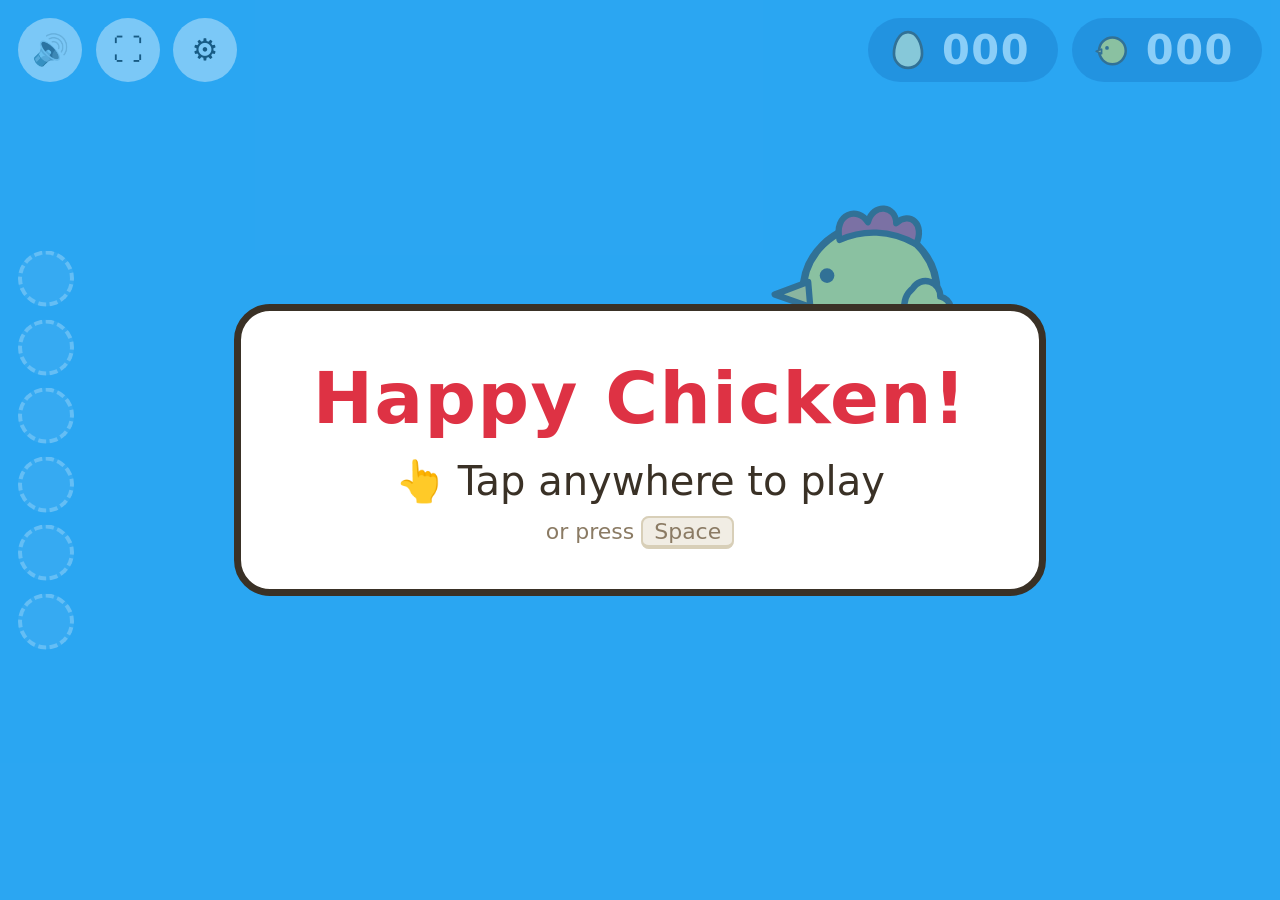
==== commit 5fc711fb: "Golden-egg hatch song; fix forced dark mode inverting the UI Milestone hatches now play a short orig" ====
--- a/happy-chicken.html
+++ b/happy-chicken.html
@@ -3,6 +3,8 @@
 <head>
 <meta charset="utf-8">
 <meta name="viewport" content="width=device-width, initial-scale=1, maximum-scale=1, user-scalable=no, viewport-fit=cover">
+<!-- The game is always bright and sunny: opt out of browser auto-darkening -->
+<meta name="color-scheme" content="only light">
 <meta name="description" content="Happy Chicken! A simple, cheerful egg-laying game for little kids. Tap or press Space to lay an egg.">
 <title>Happy Chicken!</title>
 <link rel="icon" href="data:image/svg+xml,%3Csvg xmlns='http://www.w3.org/2000/svg' viewBox='0 0 60 74'%3E%3Cpath d='M30 4C13 4 4 26 4 44a26 26 0 0 0 52 0C56 26 47 4 30 4Z' fill='%23f7f2bc' stroke='%233a3126' stroke-width='5'/%3E%3C/svg%3E">
--- a/style.css
+++ b/style.css
@@ -3,6 +3,10 @@
    like a simple in-show TV game. */
 
 * { box-sizing: border-box; }
+
+/* The game is a bright sunny screen on every device: opt out of
+   forced/auto dark mode, which inverts the artwork's colors. */
+:root { color-scheme: only light; }
 
 html, body {
   margin: 0;
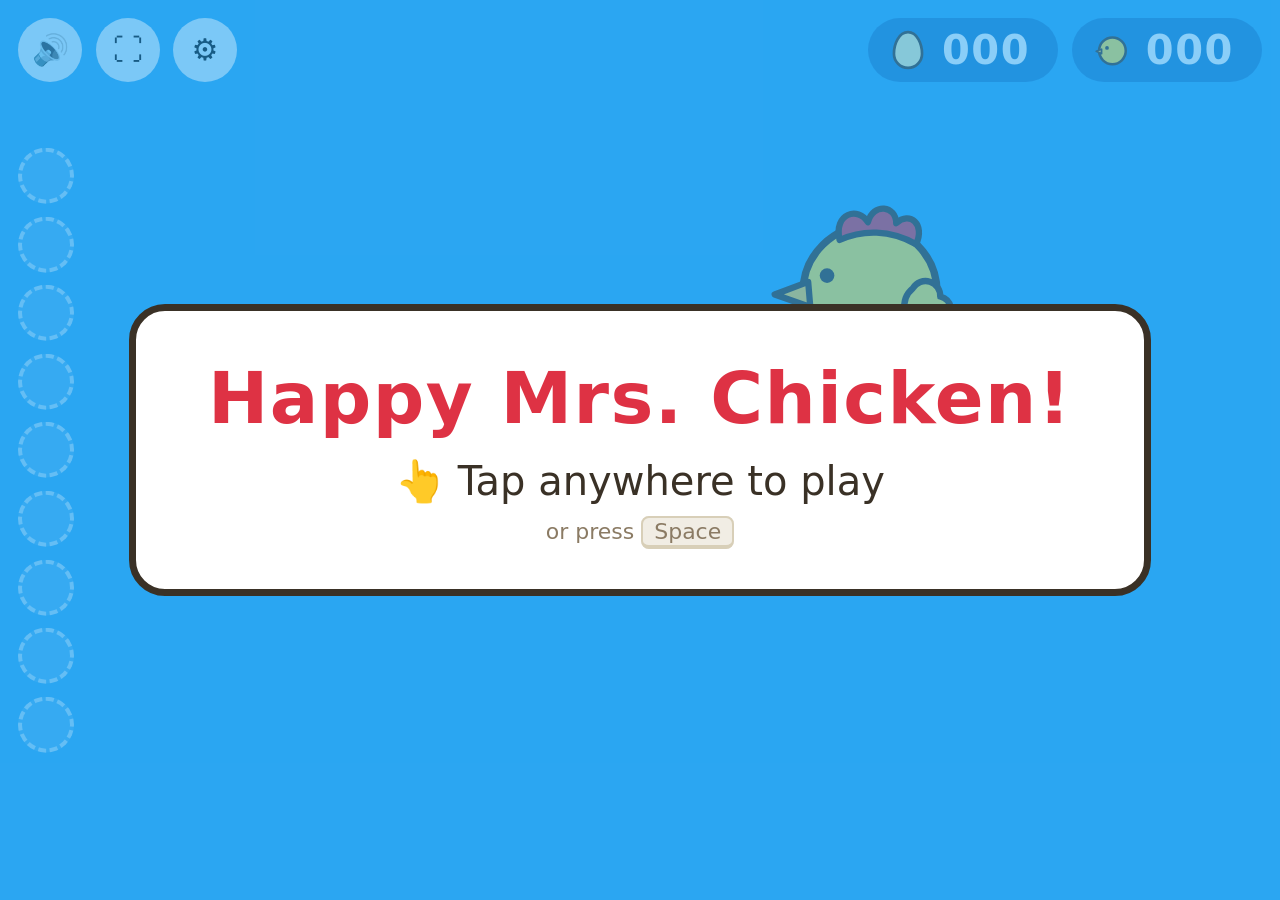
==== commit 42256f35: "Rename and add golden egg tiers Updating name to "Happy Mrs. Chicken". Also adding some more attaina" ====
--- a/happy-chicken.html
+++ b/happy-chicken.html
@@ -5,14 +5,14 @@
 <meta name="viewport" content="width=device-width, initial-scale=1, maximum-scale=1, user-scalable=no, viewport-fit=cover">
 <!-- The game is always bright and sunny: opt out of browser auto-darkening -->
 <meta name="color-scheme" content="only light">
-<meta name="description" content="Happy Chicken! A simple, cheerful egg-laying game for little kids. Tap or press Space to lay an egg.">
-<title>Happy Chicken!</title>
+<meta name="description" content="Happy Mrs. Chicken! A simple, cheerful egg-laying game for little kids. Tap or press Space to lay an egg.">
+<title>Happy Mrs. Chicken!</title>
 <link rel="icon" href="data:image/svg+xml,%3Csvg xmlns='http://www.w3.org/2000/svg' viewBox='0 0 60 74'%3E%3Cpath d='M30 4C13 4 4 26 4 44a26 26 0 0 0 52 0C56 26 47 4 30 4Z' fill='%23f7f2bc' stroke='%233a3126' stroke-width='5'/%3E%3C/svg%3E">
 <link rel="stylesheet" href="style.css">
 </head>
 <body>
 
-<main id="stage" aria-label="Happy Chicken game. Tap anywhere, or press Space, to lay an egg.">
+<main id="stage" aria-label="Happy Mrs. Chicken game. Tap anywhere, or press Space, to lay an egg.">
 
   <!-- the star of the show: a round, outlined, flat cartoon chicken -->
   <div id="chicken" aria-hidden="true">
@@ -91,7 +91,7 @@
 <!-- start screen -->
 <div id="start-overlay">
   <div class="start-card">
-    <h1>Happy Chicken!</h1>
+    <h1>Happy Mrs. Chicken!</h1>
     <p class="start-hint">👆 Tap anywhere to play</p>
     <p class="start-hint-small">or press <span class="kbd">Space</span></p>
   </div>
